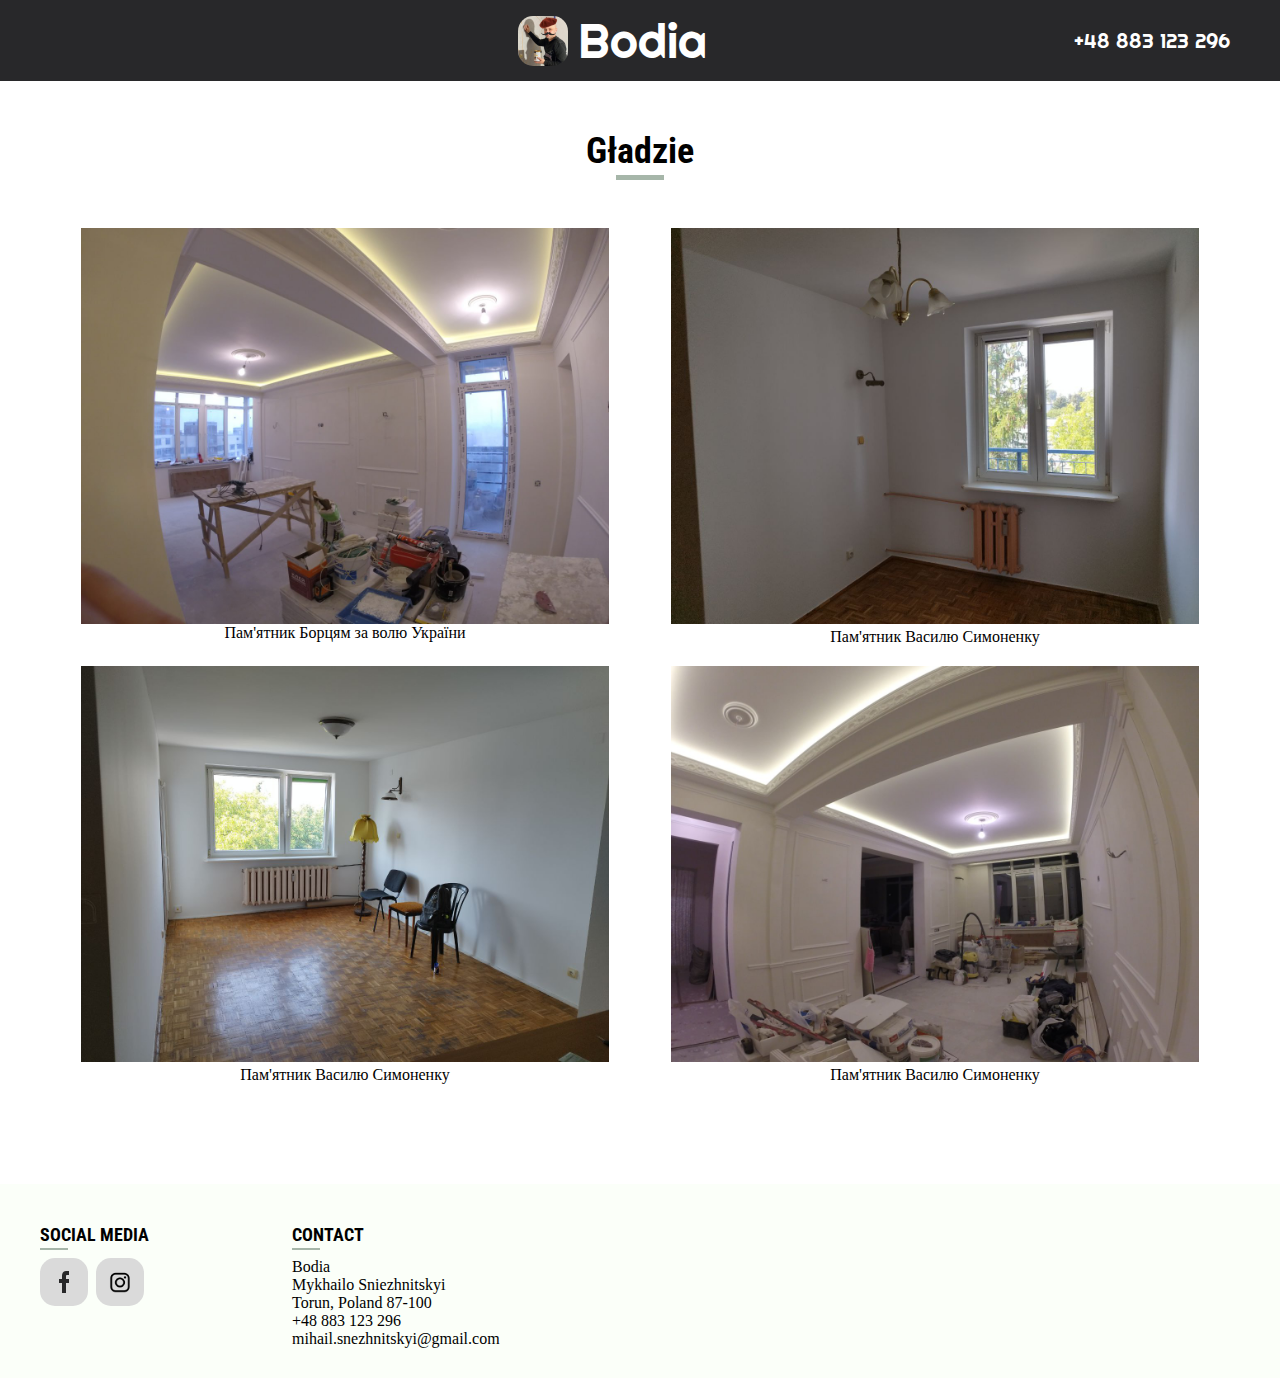
==== Gładzie.html @ e0148684 "pred fin" ====
<!DOCTYPE html>
<html lang="en">
<head>
    <meta charset="UTF-8">
    <title>Title</title>
    <link rel="stylesheet" href="CSS/shablon_other.css">
    <link href="https://fonts.googleapis.com/css2?family=Righteous&family=Roboto+Condensed:ital,wght@0,100..900;1,100..900&display=swap"
          rel="stylesheet">
    <link href="CSS/lightbox.min.css" rel="stylesheet">
</head>
<body>
<header class="header">
    <div class="header-block">
        <div></div>
        <div class="header_logo">
            <img onclick="document.location='main.html'" src="img/emg.png"/>
            <p onclick="document.location='main.html'" >Bodia</p>
        </div>
        <p>+48 883 123 296</p>
    </div>
</header>

<main>

    <div class="wrapper-main">
        <h2>Gładzie
            <span></span>
        </h2>



        <div class="container">
            <div id="gallery">

                <figure class="photo">
                    <a class=" photo-img" href="img/Gladzie/Gładzie%201.jpg" data-lightbox="roadtrip"> <img  class="photo-img" src="img/Gladzie/Gładzie%201.jpg" alt="Пам'ятник Борцям за волю України"></a>
                    <figcaption>Пам'ятник Борцям за волю України</figcaption>
                </figure>
                <figure class="photo">
                    <a  href="img/Gladzie/Gładzie%202.jpg" data-lightbox="roadtrip"> <img src="img/Gladzie/Gładzie%202.jpg" class="photo-img" alt="Пам'ятник Василю Симоненку"></a>
                    <figcaption>Пам'ятник Василю Симоненку</figcaption>
                </figure>
                <figure class="photo">
                    <a  href="img/Gladzie/Gładzie%203.jpg" data-lightbox="roadtrip"> <img  class="photo-img" src="img/Gladzie/Gładzie%203.jpg" alt="Пам'ятник Василю Симоненку"></a>
                    <figcaption>Пам'ятник Василю Симоненку</figcaption>
                </figure>
                <figure class="photo">
                    <a  href="img/Gladzie/Gładzie%204.jpg" data-lightbox="roadtrip"> <img  class="photo-img" src="img/Gladzie/Gładzie%204.jpg" alt="Пам'ятник Василю Симоненку"></a>
                    <figcaption>Пам'ятник Василю Симоненку</figcaption>
                </figure>

            </div>
            <script src="./js/lightbox-plus-jquery.min.js"></script>

        </div>

    </div>


</main>

<footer class="footer">
    <div>
        <p>Social media</p>
        <span class="span"></span>
        <div class="footer-icons">
            <a href="#"><img src="img/appFooterFacebook.png" alt="Facebook"></a>
            <a href="#"><img src="img/appFooterInstagram.png" alt="Instagram"/></a>
        </div>
    </div>
    <div>
        <p>Contact</p>
        <span class="span"></span>
        <span>
             Bodia<br>
            Mykhailo Sniezhnitskyi<br>
            Torun, Poland 87-100<br>
            +48 883 123 296<br>
            mihail.snezhnitskyi@gmail.com
        </span>
    </div>
</footer>

</body>
</html>
---- CSS/shablon_other.css ----
* {
    padding: 0;
    margin: 0;
    box-sizing: border-box;
}

header {
    width: 100%;
}

.header-block {
    width: 100%;
    padding: 10px 50px 10px 0;
    background: #28282A;
    display: flex;
    justify-content: space-between;
    align-items: center;
    position: fixed;
}

.header_logo {
    font-family: Righteous;
    padding-left: 150px;
    display: flex;
    flex-direction: row;
    align-items: center;
    column-gap: 10px;
    font-size: 48px;
    color: #fff;
}

.header_logo p {
    cursor: pointer;
}

.header_logo img {
    border-radius: 15px;
    height: 50px;
    width: 50px;
    cursor: pointer;
}

.header-block > p {
    font-family: Righteous;
    font-size: 20px;
    color: #fff;
}

main {
    display: flex;
    justify-content: center;
    flex-direction: column;
    align-items: center;
}

.wrapper-main {
    width: 100%;
    max-width: 1200px;
    padding: 80px 0 80px 0;
    display: flex;
    flex-direction: column;
    align-content: center;

}

.wrapper-main h2 {
    font-family: Roboto Condensed;
    font-size: 36px;
    display: flex;
    flex-direction: column;
    align-items: center;
    padding-top: 50px;
}

.wrapper-main span {
    margin-top: 3px;
    display: block;
    width: 48px;
    height: 5px;
    background: #A6B6A9;
    margin-bottom: 8px;
}



.footer {
    width: 100%;
    padding-bottom: 30px;
    background: rgba(247, 255, 243, 0.47);
    display: flex;
    column-gap: 100px;
    align-items: flex-start;
}

.footer > div {
    padding: 40px 0 0 40px;
}

.footer p {
    font-family: Roboto Condensed;
    font-weight: 700;
    text-transform: uppercase;
    font-size: 18px;
}

.footer a {
    background: rgb(218, 218, 218);
    width: 48px;
    height: 48px;
    display: flex;
    -webkit-box-pack: center;
    justify-content: center;
    -webkit-box-align: center;
    align-items: center;
    margin-right: 8px;
    border-radius: 15px;
    cursor: pointer;
}

.footer img {
    display: block;
    height: 22px;
}

.footer-icons {
    box-sizing: border-box;
    display: flex;
    flex-flow: wrap;
    width: 100%;
}

.span {
    margin-top: 3px;
    display: block;
    width: 28px;
    height: 2px;
    background: #A6B6A9;
    margin-bottom: 8px;
}


.container {
    padding: 20px;
    padding-top: 40px;
}

#gallery {
    display: flex;
    justify-content: space-around;
    flex-wrap: wrap;
    gap:20px;
}
 .photo-img{
    height: 44vh;
}
.photo {
    display: flex;
    flex-direction: column;
    align-items: center;
}


@media only screen and (max-width: 600px) {
    .header-block{
        padding: 10px 10px 10px 0;
        flex-direction: column;
        justify-content: center;
    }
    .header-block .header_logo{
        padding: 0;
    }
    .photo-img{
        height: 34vh;
    }
    .footer {
        flex-direction: column;
    }
    figcaption{
        font-size: 0.8em;
    }
}

@media only screen and (max-width: 400px) {
    .photo-img{
        height: 25vh;
    }
}
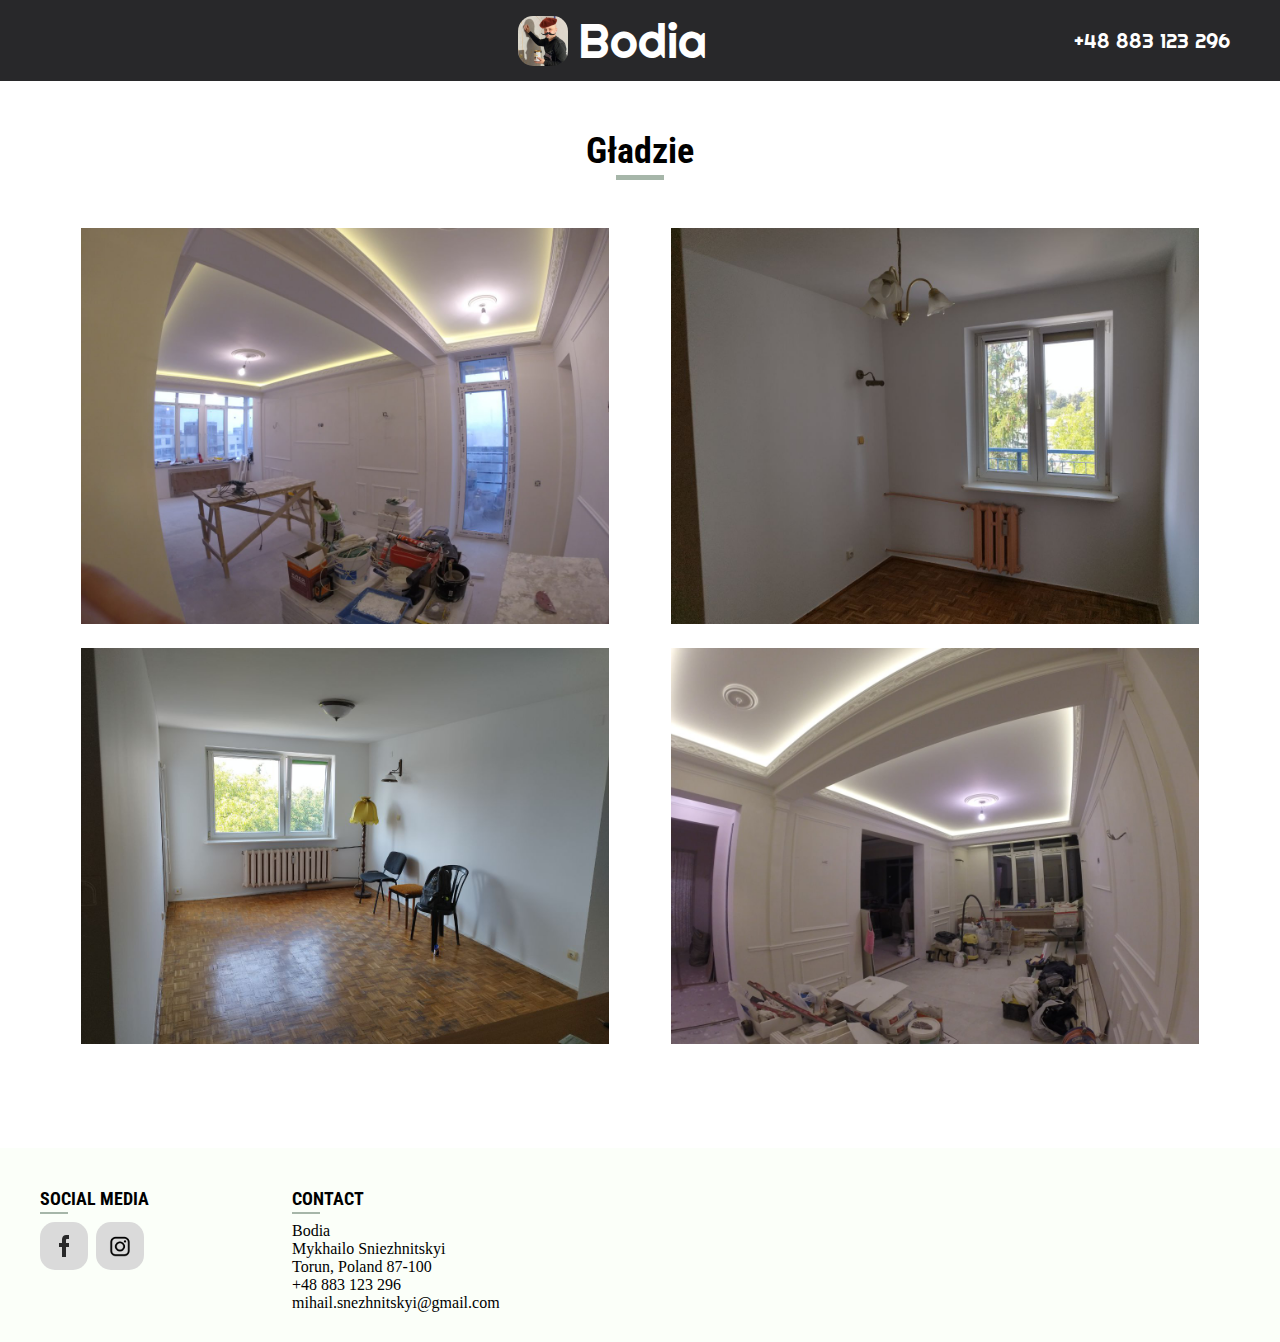
==== commit ff76e5f0: "pred fin" ====
--- a/Gładzie.html
+++ b/Gładzie.html
@@ -33,20 +33,20 @@
             <div id="gallery">
 
                 <figure class="photo">
-                    <a class=" photo-img" href="img/Gladzie/Gładzie%201.jpg" data-lightbox="roadtrip"> <img  class="photo-img" src="img/Gladzie/Gładzie%201.jpg" alt="Пам'ятник Борцям за волю України"></a>
-                    <figcaption>Пам'ятник Борцям за волю України</figcaption>
+                    <a  href="img/Gladzie/Gładzie%201.jpg" data-lightbox="roadtrip"> <img  class="photo-img" src="img/Gladzie/Gładzie%201.jpg" alt="Gladzie"></a>
+                    <figcaption></figcaption>
                 </figure>
                 <figure class="photo">
-                    <a  href="img/Gladzie/Gładzie%202.jpg" data-lightbox="roadtrip"> <img src="img/Gladzie/Gładzie%202.jpg" class="photo-img" alt="Пам'ятник Василю Симоненку"></a>
-                    <figcaption>Пам'ятник Василю Симоненку</figcaption>
+                    <a  href="img/Gladzie/Gładzie%202.jpg" data-lightbox="roadtrip"> <img src="img/Gladzie/Gładzie%202.jpg" class="photo-img" alt="Gladzie"></a>
+                    <figcaption></figcaption>
                 </figure>
                 <figure class="photo">
-                    <a  href="img/Gladzie/Gładzie%203.jpg" data-lightbox="roadtrip"> <img  class="photo-img" src="img/Gladzie/Gładzie%203.jpg" alt="Пам'ятник Василю Симоненку"></a>
-                    <figcaption>Пам'ятник Василю Симоненку</figcaption>
+                    <a  href="img/Gladzie/Gładzie%203.jpg" data-lightbox="roadtrip"> <img  class="photo-img" src="img/Gladzie/Gładzie%203.jpg" alt="Gladzie"></a>
+                    <figcaption></figcaption>
                 </figure>
                 <figure class="photo">
-                    <a  href="img/Gladzie/Gładzie%204.jpg" data-lightbox="roadtrip"> <img  class="photo-img" src="img/Gladzie/Gładzie%204.jpg" alt="Пам'ятник Василю Симоненку"></a>
-                    <figcaption>Пам'ятник Василю Симоненку</figcaption>
+                    <a  href="img/Gladzie/Gładzie%204.jpg" data-lightbox="roadtrip"> <img  class="photo-img" src="img/Gladzie/Gładzie%204.jpg" alt="Gladzie"></a>
+                    <figcaption></figcaption>
                 </figure>
 
             </div>
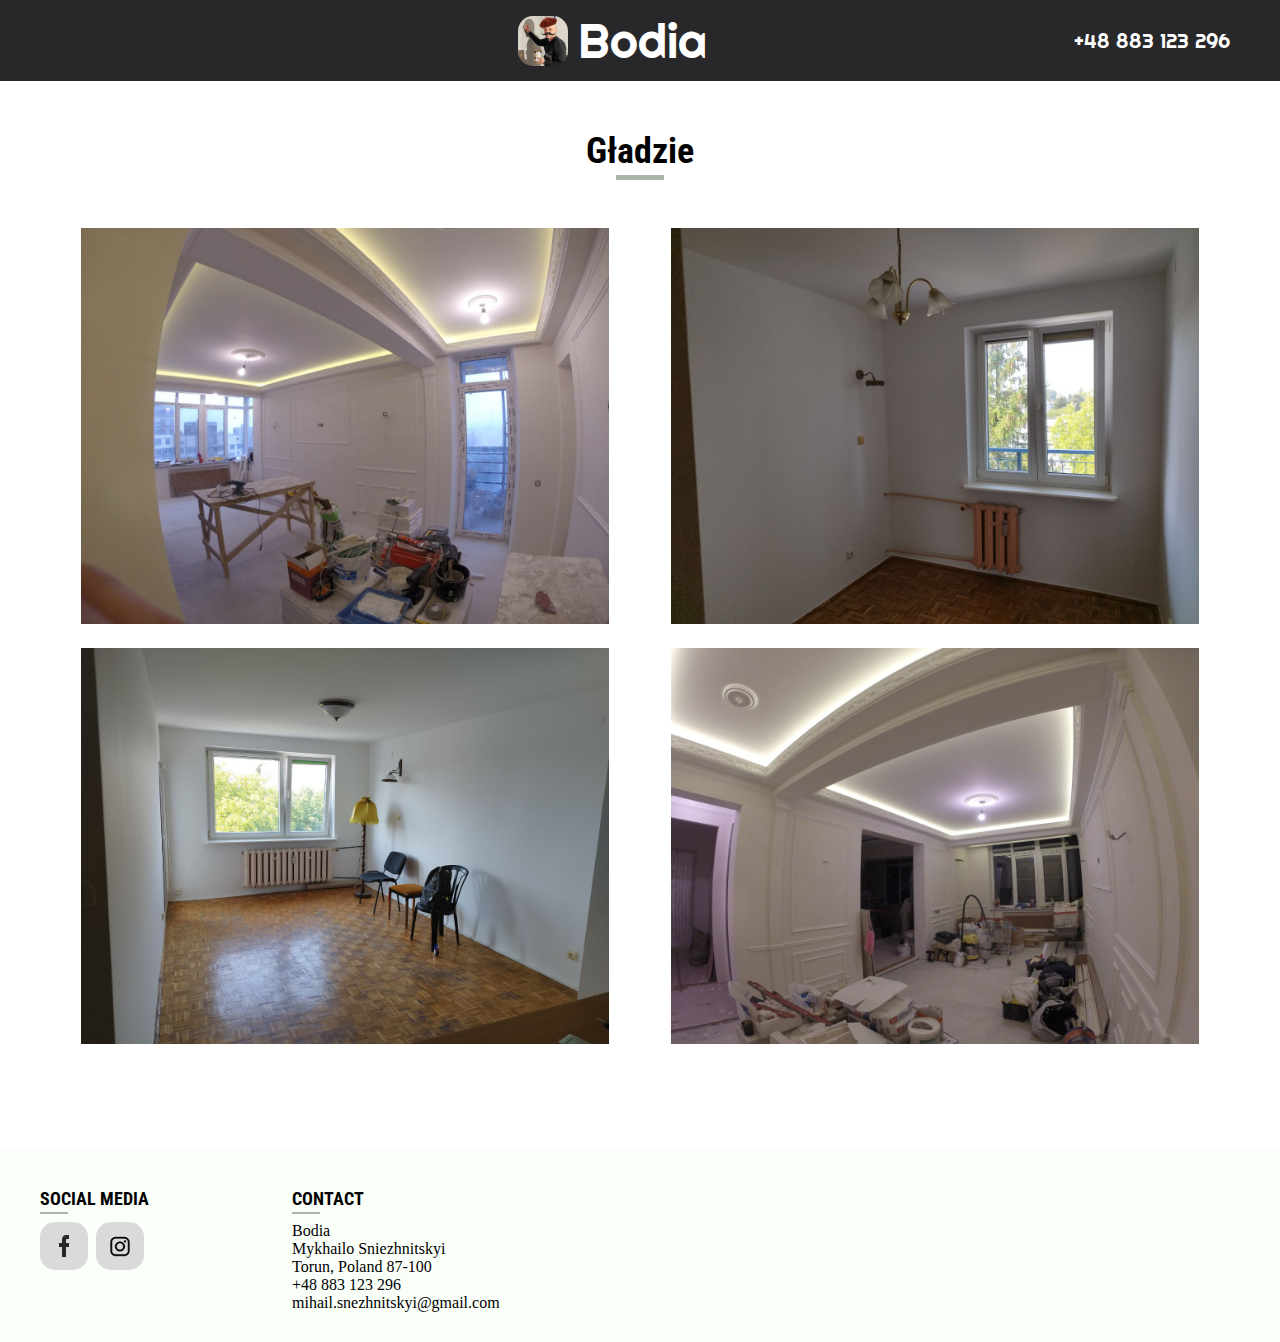
==== commit bf03f568: "Finished" ====
--- a/Gładzie.html
+++ b/Gładzie.html
@@ -2,6 +2,7 @@
 <html lang="en">
 <head>
     <meta charset="UTF-8">
+    <meta name="viewport" content="width=device-width, initial-scale=1">
     <title>Title</title>
     <link rel="stylesheet" href="CSS/shablon_other.css">
     <link href="https://fonts.googleapis.com/css2?family=Righteous&family=Roboto+Condensed:ital,wght@0,100..900;1,100..900&display=swap"
@@ -13,8 +14,8 @@
     <div class="header-block">
         <div></div>
         <div class="header_logo">
-            <img onclick="document.location='main.html'" src="img/emg.png"/>
-            <p onclick="document.location='main.html'" >Bodia</p>
+            <img onclick="document.location='index.html'" src="img/emg.png"/>
+            <p onclick="document.location='index.html'" >Bodia</p>
         </div>
         <p>+48 883 123 296</p>
     </div>
@@ -37,7 +38,7 @@
                     <figcaption></figcaption>
                 </figure>
                 <figure class="photo">
-                    <a  href="img/Gladzie/Gładzie%202.jpg" data-lightbox="roadtrip"> <img src="img/Gladzie/Gładzie%202.jpg" class="photo-img" alt="Gladzie"></a>
+                    <a  href="img/Gladzie/Gładzie%202.jpg" data-lightbox="roadtrip"> <img class="photo-img" src="img/Gladzie/Gładzie%202.jpg"  alt="Gladzie"></a>
                     <figcaption></figcaption>
                 </figure>
                 <figure class="photo">
--- a/CSS/shablon_other.css
+++ b/CSS/shablon_other.css
@@ -81,8 +81,6 @@
     margin-bottom: 8px;
 }
 
-
-
 .footer {
     width: 100%;
     padding-bottom: 30px;
@@ -160,7 +158,7 @@
 }
 
 
-@media only screen and (max-width: 600px) {
+@media all and (max-width: 600px) {
     .header-block{
         padding: 10px 10px 10px 0;
         flex-direction: column;
@@ -180,7 +178,7 @@
     }
 }
 
-@media only screen and (max-width: 400px) {
+@media all and (max-width: 420px) {
     .photo-img{
         height: 25vh;
     }
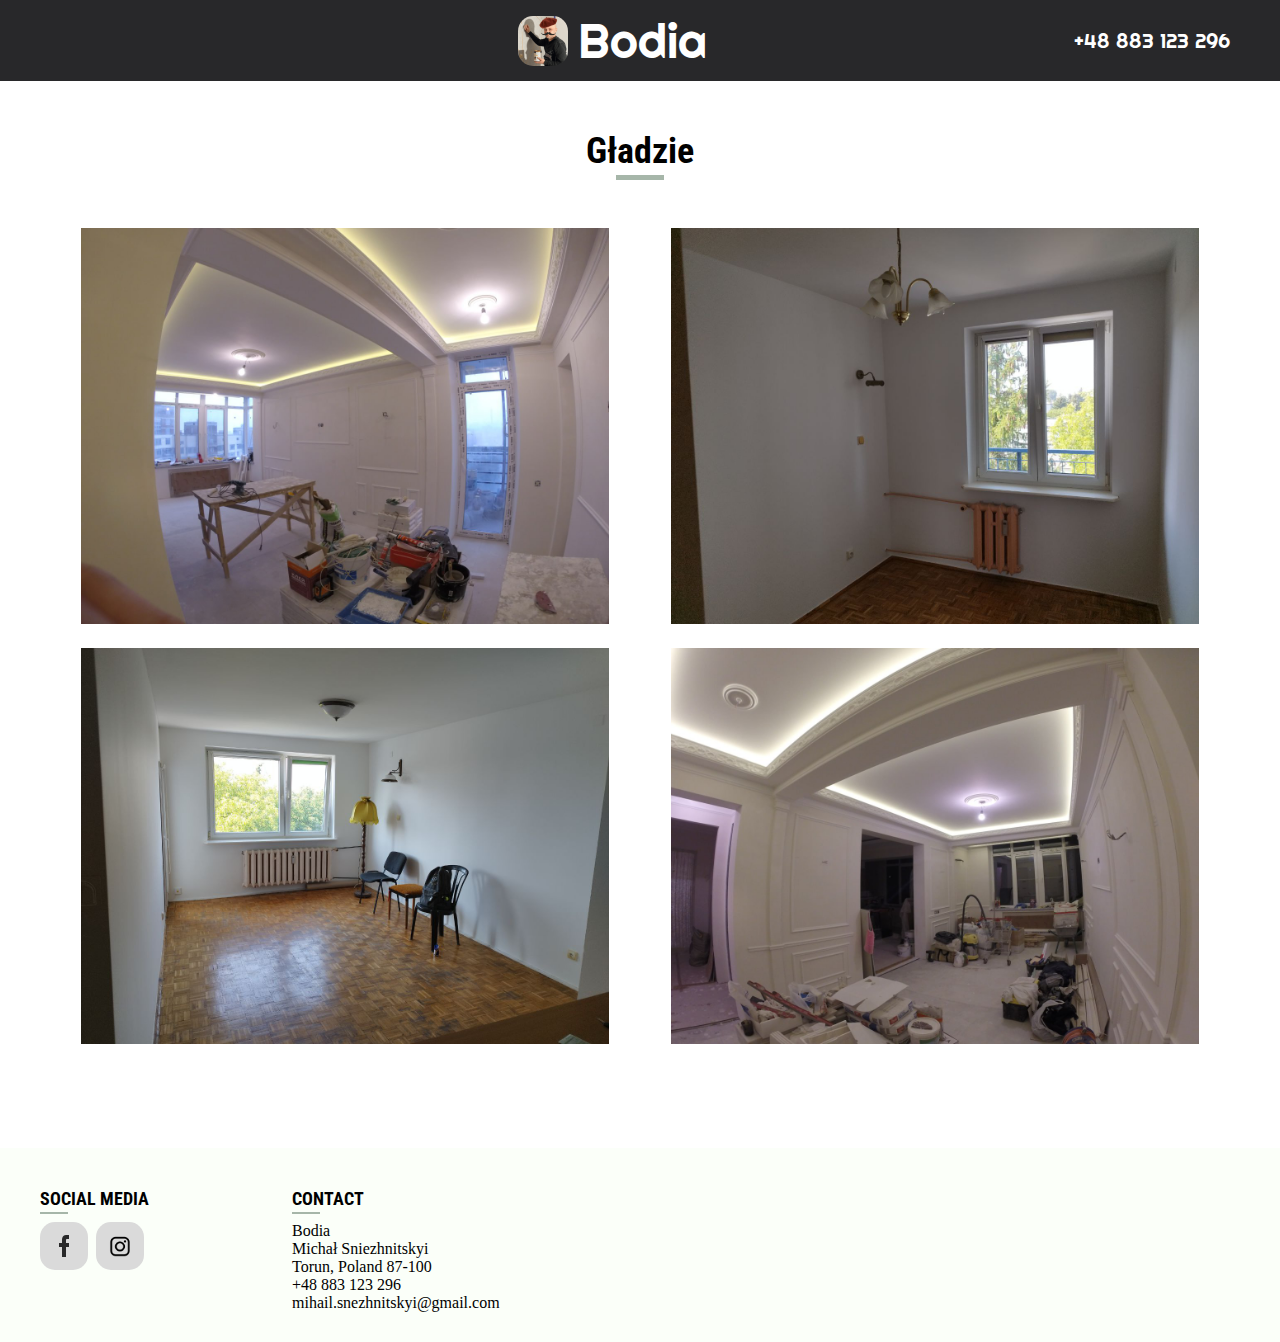
==== commit 42d536b4: "fix slider" ====
--- a/Gładzie.html
+++ b/Gładzie.html
@@ -3,7 +3,9 @@
 <head>
     <meta charset="UTF-8">
     <meta name="viewport" content="width=device-width, initial-scale=1">
-    <title>Title</title>
+    <meta name="format-detection" content="telephone=no">
+    <meta name="format-detection" content="address=no">
+    <title>Gładzie</title>
     <link rel="stylesheet" href="CSS/shablon_other.css">
     <link href="https://fonts.googleapis.com/css2?family=Righteous&family=Roboto+Condensed:ital,wght@0,100..900;1,100..900&display=swap"
           rel="stylesheet">
@@ -66,7 +68,7 @@
         <span class="span"></span>
         <div class="footer-icons">
             <a href="#"><img src="img/appFooterFacebook.png" alt="Facebook"></a>
-            <a href="#"><img src="img/appFooterInstagram.png" alt="Instagram"/></a>
+            <a href="https://www.instagram.com/bodia__pl?igsh=Zm5jMmw4MHNrb2Y0"><img src="img/appFooterInstagram.png" alt="Instagram"/></a>
         </div>
     </div>
     <div>
@@ -74,7 +76,7 @@
         <span class="span"></span>
         <span>
              Bodia<br>
-            Mykhailo Sniezhnitskyi<br>
+            Michał Sniezhnitskyi<br>
             Torun, Poland 87-100<br>
             +48 883 123 296<br>
             mihail.snezhnitskyi@gmail.com
